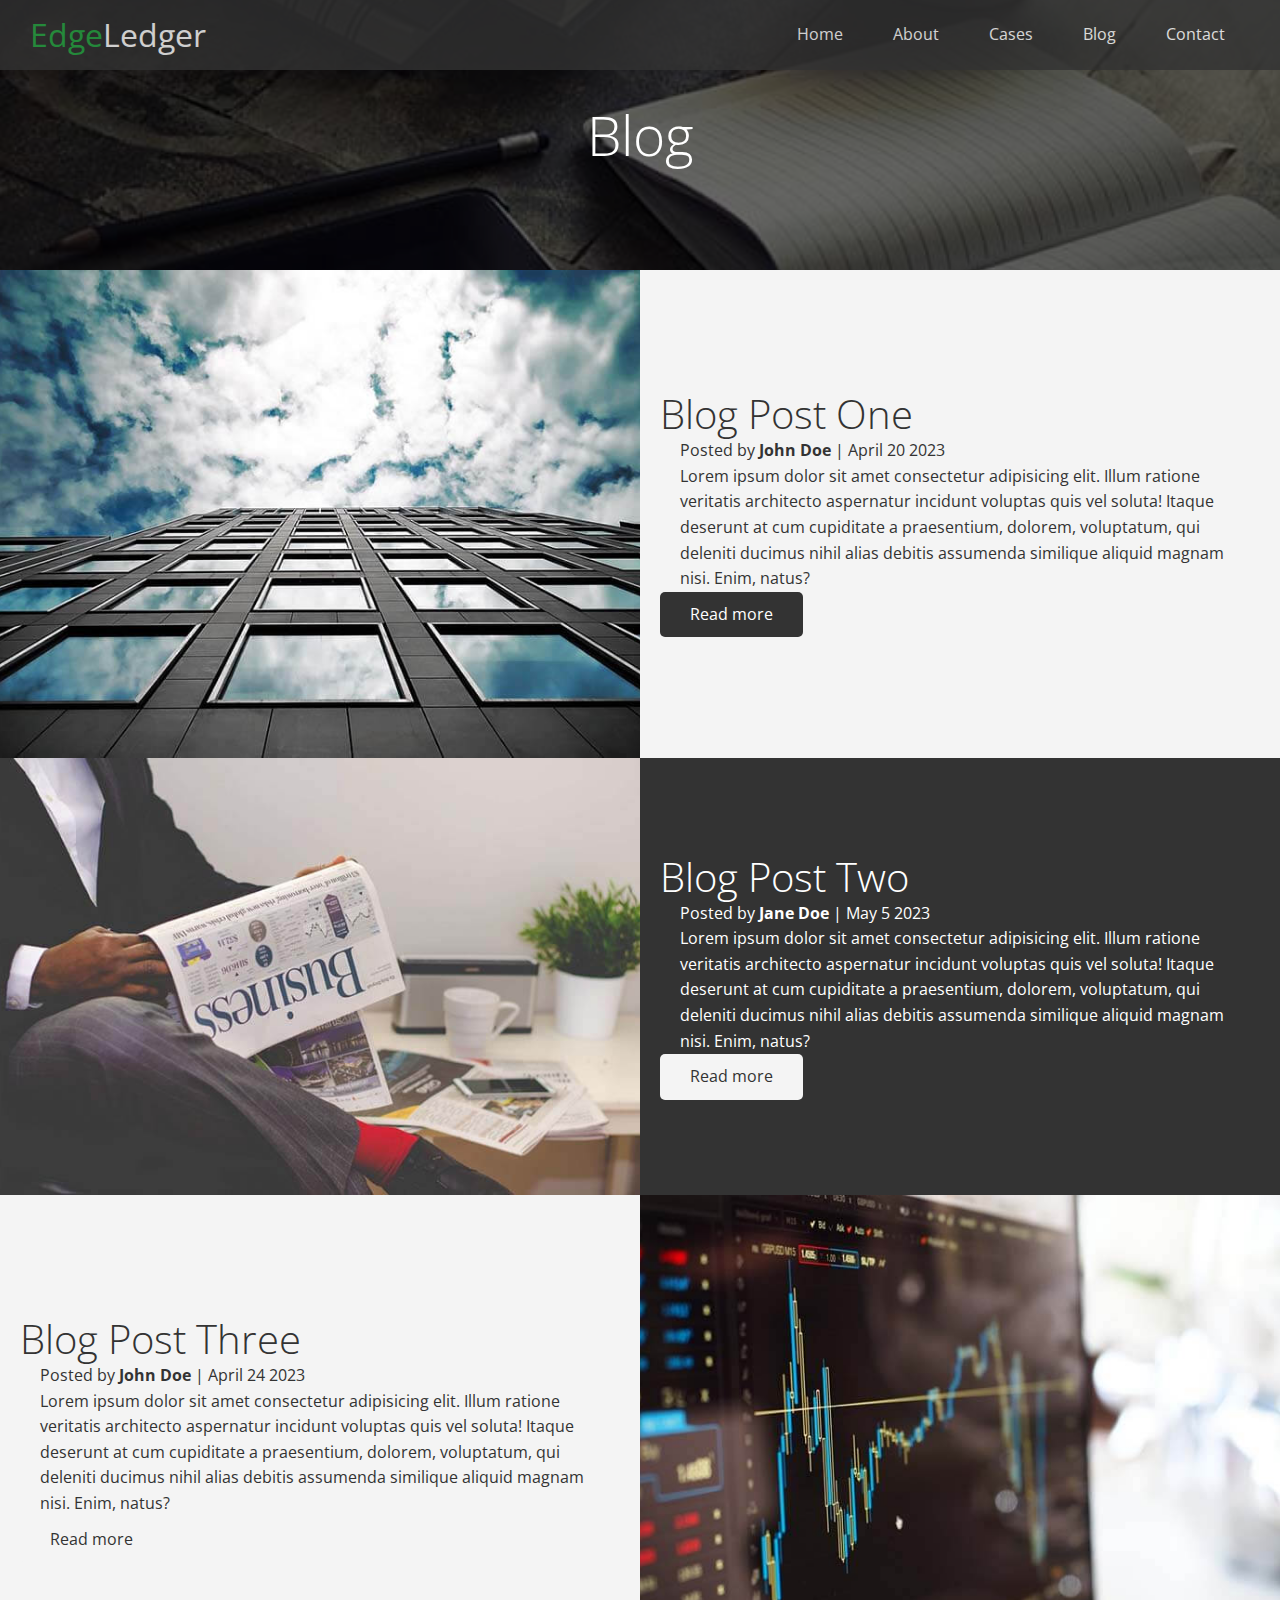
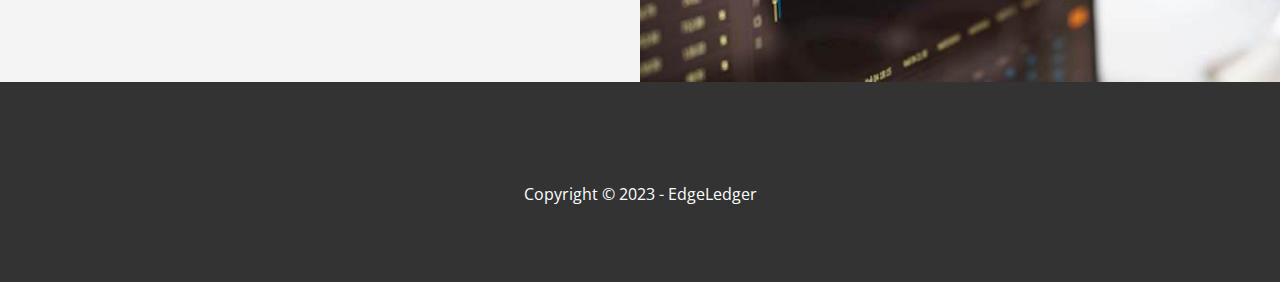
==== blog.html @ 6c71721d "add blog and post page" ====
<!DOCTYPE html>
<html lang="en">
  <head>
    <meta charset="UTF-8" />
    <meta http-equiv="X-UA-Compatible" content="IE=edge" />
    <meta name="viewport" content="width=device-width, initial-scale=1.0" />
    <link
      rel="stylesheet"
      href="https://cdnjs.cloudflare.com/ajax/libs/font-awesome/6.4.0/css/all.min.css"
      integrity="sha512-iecdLmaskl7CVkqkXNQ/ZH/XLlvWZOJyj7Yy7tcenmpD1ypASozpmT/E0iPtmFIB46ZmdtAc9eNBvH0H/ZpiBw=="
      crossorigin="anonymous"
      referrerpolicy="no-referrer"
    />
    <link rel="stylesheet" href="./css/style.css" />
    <link rel="stylesheet" href="./css/utilities.css" />
    <title>Read Our Blog</title>
  </head>
  <body>
    <header class="hero blog">
      <div id="navbar" class="navbar">
        <h1 class="logo">
          <span class="text-primary"><i class="fas fa-book-open"></i> Edge</span
          >Ledger
        </h1>
        <nav>
          <ul>
            <li><a href="index.html">Home</a></li>
            <li><a href="index.html#about">About</a></li>
            <li><a href="index.html#cases">Cases</a></li>
            <li><a href="index.html#blog">Blog</a></li>
            <li><a href="index.html#contact">Contact</a></li>
          </ul>
        </nav>
      </div>
      <div class="content">
        <h1>Blog</h1>
      </div>
    </header>

    <main>
      <!-- About: Solutions -->
      <article class="flex-columns">
        <div class="row">
          <div class="column">
            <div class="column-1">
              <img src="/images/blog/blog1.jpg" alt="" />
            </div>
          </div>
          <div class="column">
            <div class="column-2 bg-light">
              <h2>Blog Post One</h2>
              <p class="meta">
                <i class="fas fa-user"></i> Posted by
                <strong>John Doe</strong> | April 20 2023
              </p>
              <p>
                Lorem ipsum dolor sit amet consectetur adipisicing elit. Illum
                ratione veritatis architecto aspernatur incidunt voluptas quis
                vel soluta! Itaque deserunt at cum cupiditate a praesentium,
                dolorem, voluptatum, qui deleniti ducimus nihil alias debitis
                assumenda similique aliquid magnam nisi. Enim, natus?
              </p>
              <a href="post.html" class="btn btn-dark">
                <i class="fas fa-chevron"></i>
                Read more</a
              >
            </div>
          </div>
        </div>
      </article>
      <article class="flex-columns">
        <div class="row">
          <div class="column">
            <div class="column-1">
              <img src="/images/blog/blog2.jpg" alt="" />
            </div>
          </div>
          <div class="column">
            <div class="column-2 bg-dark">
              <h2>Blog Post Two</h2>
              <p class="meta">
                <i class="fas fa-user"></i> Posted by
                <strong>Jane Doe</strong> | May 5 2023
              </p>
              <p>
                Lorem ipsum dolor sit amet consectetur adipisicing elit. Illum
                ratione veritatis architecto aspernatur incidunt voluptas quis
                vel soluta! Itaque deserunt at cum cupiditate a praesentium,
                dolorem, voluptatum, qui deleniti ducimus nihil alias debitis
                assumenda similique aliquid magnam nisi. Enim, natus?
              </p>
              <a href="post.html" class="btn btn-light">
                <i class="fas fa-chevron"></i>
                Read more</a
              >
            </div>
          </div>
        </div>
      </article>
      <article class="flex-columns flex-reverse">
        <div class="row">
          <div class="column">
            <div class="column-1">
              <img src="/images/blog/blog3.jpg" alt="" />
            </div>
          </div>
          <div class="column">
            <div class="column-2 bg-light">
              <h2>Blog Post Three</h2>
              <p class="meta">
                <i class="fas fa-user"></i> Posted by
                <strong>John Doe</strong> | April 24 2023
              </p>
              <p>
                Lorem ipsum dolor sit amet consectetur adipisicing elit. Illum
                ratione veritatis architecto aspernatur incidunt voluptas quis
                vel soluta! Itaque deserunt at cum cupiditate a praesentium,
                dolorem, voluptatum, qui deleniti ducimus nihil alias debitis
                assumenda similique aliquid magnam nisi. Enim, natus?
              </p>
              <a href="post.html" class="btn btn-light">
                <i class="fas fa-chevron"></i>
                Read more</a
              >
            </div>
          </div>
        </div>
      </article>
    </main>
    <footer class="footer bg-dark">
      <div class="social">
        <a href="#"><i class="fab fa-facebook fa-2x"></i></a>
        <a href="#"><i class="fab fa-twitter fa-2x"></i></a>
        <a href="#"><i class="fab fa-youtube fa-2x"></i></a>
        <a href="#"><i class="fab fa-linkedin fa-2x"></i></a>
      </div>
      <p>Copyright &copy; 2023 - EdgeLedger</p>
    </footer>
  </body>
</html>
---- css/style.css ----
@import url('https://fonts.googleapis.com/css2?family=Open+Sans:wght@300;400&display=swap');

* {
  box-sizing: border-box;
  padding: 0;
  margin: 0;
}

body {
  font-family: 'Open Sans', sans-serif;
  background-color: #fff;
  color: #333;
  line-height: 1.6;
}

ul {
  list-style: none;
}

a {
  color: #333;
  text-decoration: none;
}

h1,
h2 {
  font-weight: 300;
  line-height: 1.2;
}

p {
  margin: 10px 0;
}

img {
  width: 100%;
}

/* Navbar */

.navbar {
  display: flex;
  align-items: center;
  justify-content: space-between;
  background-color: #333;
  color: #fff;
  opacity: 0.8;
  width: 100%;
  height: 70px;
  position: fixed;
  top: 0px;
  padding: 0 30px;
}

.navbar a {
  color: #fff;
  padding: 10px 20px;
  margin: 0 5px;
}

.navbar a:hover {
  border-bottom: #28a745 2px solid;
}

.navbar ul {
  display: flex;
}

.navbar .logo {
  font-weight: 400;
}

/* Header */

.hero {
  background: url('../images/home/showcase.jpg') no-repeat center center/cover;
  height: 100vh;
  position: relative;
  color: #fff;
}

.hero .content {
  display: flex;
  flex-direction: column;
  align-items: center;
  justify-content: center;
  text-align: center;
  height: 100%;
  padding: 0 20px;
}

.hero .content h1 {
  font-size: 55px;
}

.hero .content p {
  font-size: 23px;
  max-width: 600px;
  margin: 20px 0 30px;
}

.hero::before {
  content: '';
  position: absolute;
  top: 0;
  left: 0;
  width: 100%;
  height: 100%;
  background: rgba(0, 0, 0, 0.6);
}

/* hero * -> Everything in hero */
.hero * {
  z-index: 10;
}

.hero.blog {
  background: url('../images/home/blog.jpg') no-repeat center center/cover;
  height: 30vh;
}

/* Icons */
.icons {
  padding: 30px;
}

.icons h3 {
  font-weight: bold;
  margin-bottom: 15px;
}

.icons i {
  background-color: #28a745;
  color: #fff;
  padding: 1rem;
  border-radius: 15%;
  margin-bottom: 15px;
}

.cases img:hover {
  opacity: 0.7;
}

.team img {
  border-radius: 50%;
}

/* Callback form */
.callback-form {
  width: 100%;
  padding: 20px 0;
}

.callback-form label {
  display: block;
  margin-bottom: 5px;
}

.callback-form .form-control {
  margin-bottom: 15px;
}

.callback-form input {
  width: 100%;
  padding: 4px;
  height: 40px;
  border: #f5f5f5 1px solid;
}

.callback-form input:focus {
  outline-color: #28a745;
}

.callback-form .btn {
  padding: 12px 0;
  margin-top: 20px;
}

/* Post */
.post {
  padding: 50px 30px;
}

.post h2 {
  font-size: 40px;
  margin-bottom: 20px;
  padding-bottom: 10px;
  border-bottom: 1px solid #ccc;
}

.post meta {
  margin-bottom: 30px;
}

.post img {
  width: 300px;
  border-radius: 50%;
  display: block;
  margin: 0 auto 30px;
}

/* Footer */
.footer {
  display: flex;
  flex-direction: column;
  align-items: center;
  justify-content: center;
  text-align: center;
  height: 200px;
}

.footer a {
  color: #fff;
}

.footer a:hover {
  color: #28a745;
}

.footer .social > * {
  margin-right: 30px;
}

/* Mobile */
@media (max-width: 768px) {
  .navbar {
    flex-direction: column;
    height: 120px;
    padding: 20px;
  }

  .navbar a {
    padding: 10px 10px;
    margin: 0 3px;
  }

  .flex-items {
    flex-direction: column;
  }

  .flex-columns .column,
  .flex-grid .column {
    flex: 100% !important;
    max-width: 100% !important;
  }

  .team img {
    width: 70%;
  }
}

@media (min-width: 768px) and (max-width: 1023px) {
  .flex-grid .column {
    flex: 50% !important;
    max-width: 100% !important;
  }
}
---- css/utilities.css ----
/* Text colors */
.text-primary {
  color: #28a745;
}

.text-secondary {
  color: #0284d0;
}

/* Button */
.btn {
  cursor: pointer;
  display: inline-block;
  padding: 10px 30px;
  color: #fff;
  background-color: #28a745;
  border: none;
  border-radius: 5px;
}

.btn:hover {
  opacity: 0.9;
}

.btn-primary,
.bg-primary {
  background: #28a745;
  color: #fff;
}

.btn-secondary,
.bg-secondary {
  background: #0284d0;
  color: #fff;
}

.btn-light,
.bg-light {
  background: #f4f4f4;
  color: #333;
}

.btn-dark,
.bg-dark {
  background: #333;
  color: #fff;
}

.btn-outline {
  background: transparent;
  border: 1px solid #fff;
}

/* Flex items */
.flex-items {
  display: flex;
  text-align: center;
  justify-content: center;
  align-items: center;
  height: 100%;
}

.flex-items > div {
  padding: 20px;
}

/* Flex columns */
.flex-columns.flex-reverse .row {
  flex-direction: row-reverse;
}
.flex-columns .row {
  display: flex;
  flex-direction: row;
  flex-wrap: wrap;
  width: 100%;
}

.flex-columns .column {
  display: flex;
  flex-direction: column;
  /* flex-basis: 100%; */
  flex: 1;
}

.flex-columns .column .column-1,
.flex-columns .column .column-2 {
  height: 100%;
}

.flex-columns img {
  width: 100%;
  height: 100%;
  object-fit: cover;
}
.flex-columns .column-2 {
  display: flex;
  flex-direction: column;
  align-items: flex-start;
  justify-content: center;
  padding: 20px;
}

.flex-columns h2 {
  font-size: 40px;
  font-weight: 100;
}

.flex-columns h4 {
  margin-bottom: 10px;
}

.flex-columns p {
  margin: 0 20px;
}

/* Section header */
.section-header {
  padding: 30px;
  display: flex;
  flex-direction: column;
  align-items: center;
  justify-content: center;
  text-align: center;
}

.section-header h2 {
  font-size: 40px;
  margin: 20px 0;
}

.section-padding {
  /* Top right left bottom */
  padding: 20px 20px 40px;
}

/* Flex grid */
.flex-grid .row {
  display: flex;
  flex-wrap: wrap;
  padding: 0 4px;
}

.flex-grid .column {
  flex: 25%;
  max-width: 25%;
  padding: 0 4px;
}
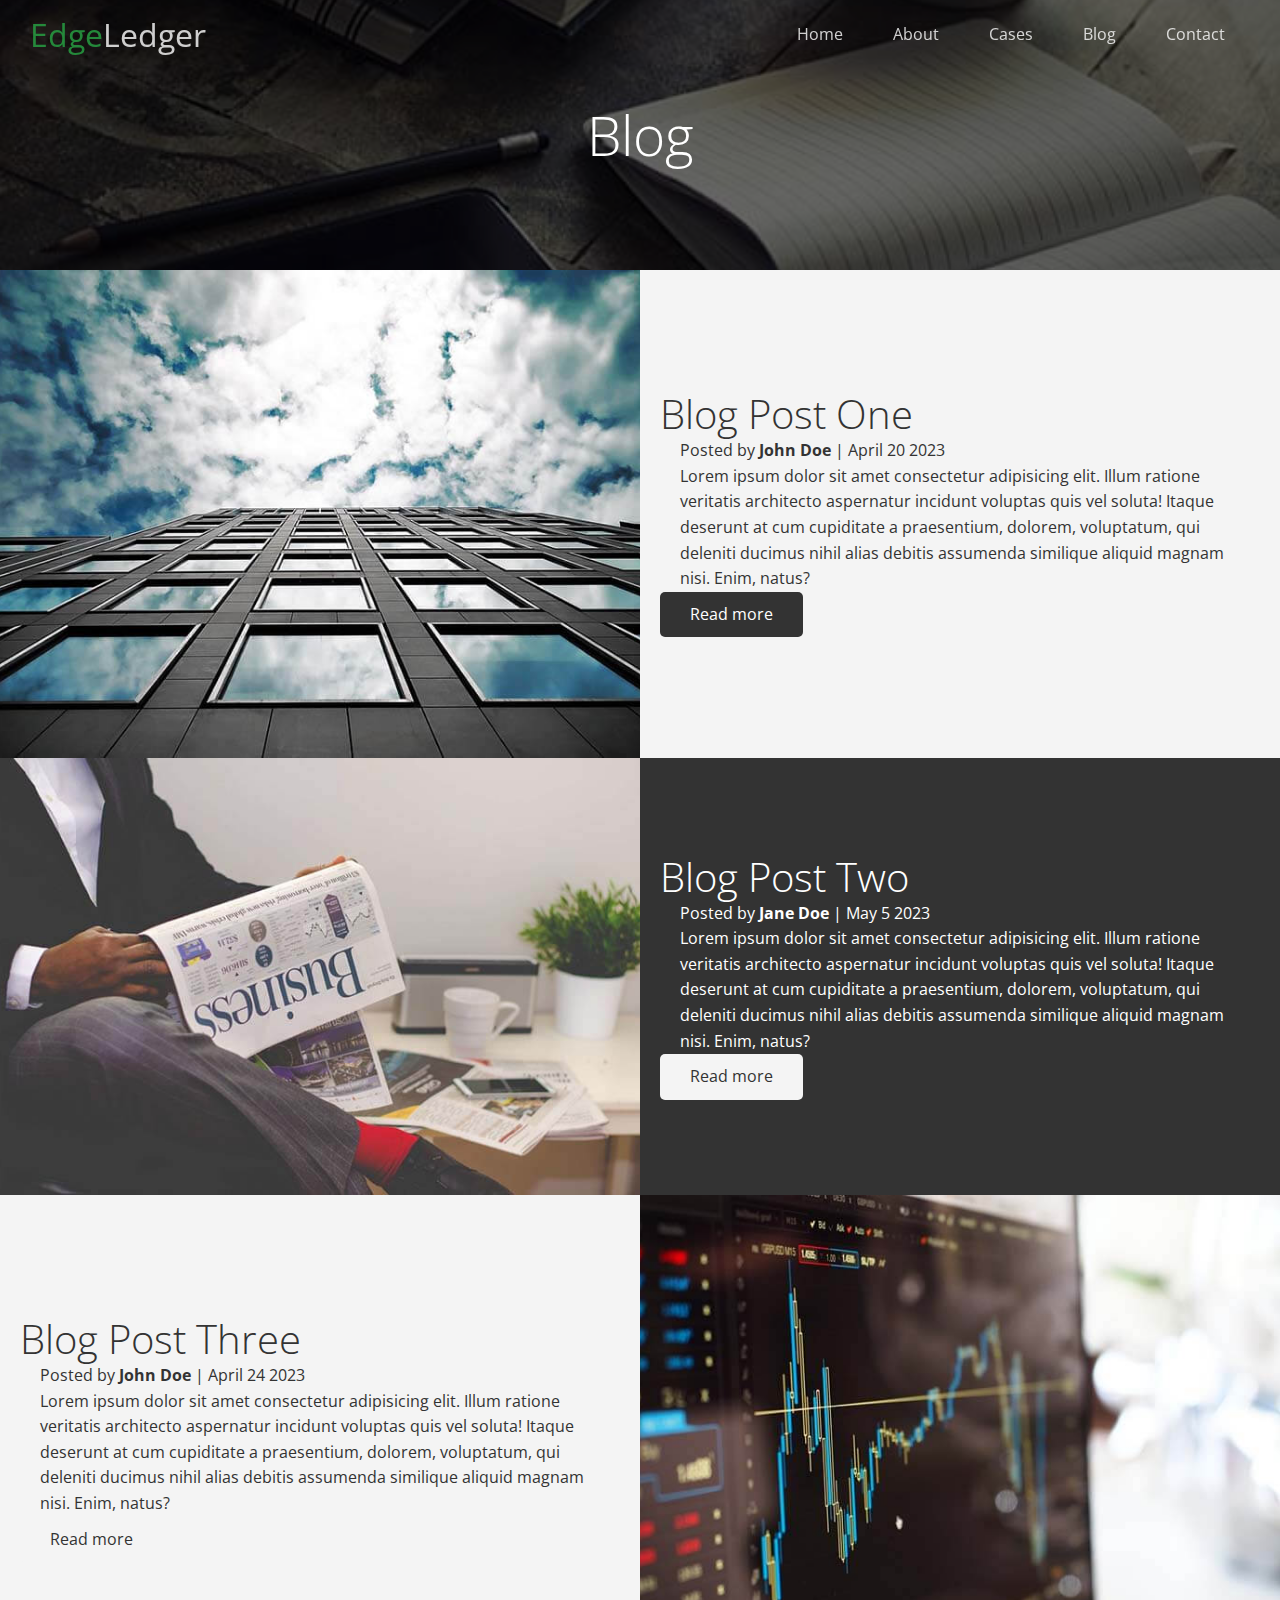
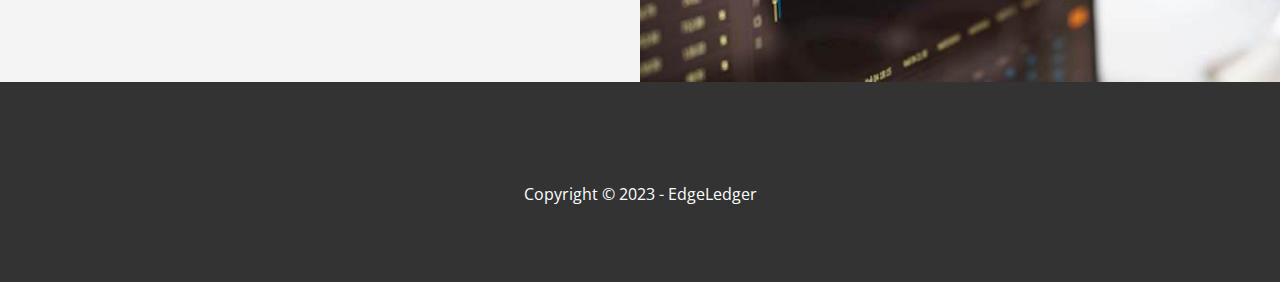
==== commit 430b5f9e: "add some effects to navbar and add favicon" ====
--- a/blog.html
+++ b/blog.html
@@ -17,7 +17,7 @@
   </head>
   <body>
     <header class="hero blog">
-      <div id="navbar" class="navbar">
+      <div id="navbar" class="navbar top">
         <h1 class="logo">
           <span class="text-primary"><i class="fas fa-book-open"></i> Edge</span
           >Ledger
@@ -136,5 +136,25 @@
       </div>
       <p>Copyright &copy; 2023 - EdgeLedger</p>
     </footer>
+    <script>
+      const navbar = document.getElementById('navbar');
+      let scrolled = false;
+
+      window.onscroll = function () {
+        if (window.pageYOffset > 100) {
+          navbar.classList.remove('top');
+          if (!scrolled) {
+            navbar.style.transform = 'translateY(-70px)';
+          }
+          setTimeout(function () {
+            navbar.style.transform = 'translateY(0px)';
+            scrolled = true;
+          }, 2000);
+        } else {
+          navbar.classList.add('top');
+          scrolled = false;
+        }
+      };
+    </script>
   </body>
 </html>
--- a/css/style.css
+++ b/css/style.css
@@ -50,6 +50,10 @@
   position: fixed;
   top: 0px;
   padding: 0 30px;
+  transition: 0.5s;
+}
+.navbar.top {
+  background: transparent;
 }
 
 .navbar a {
